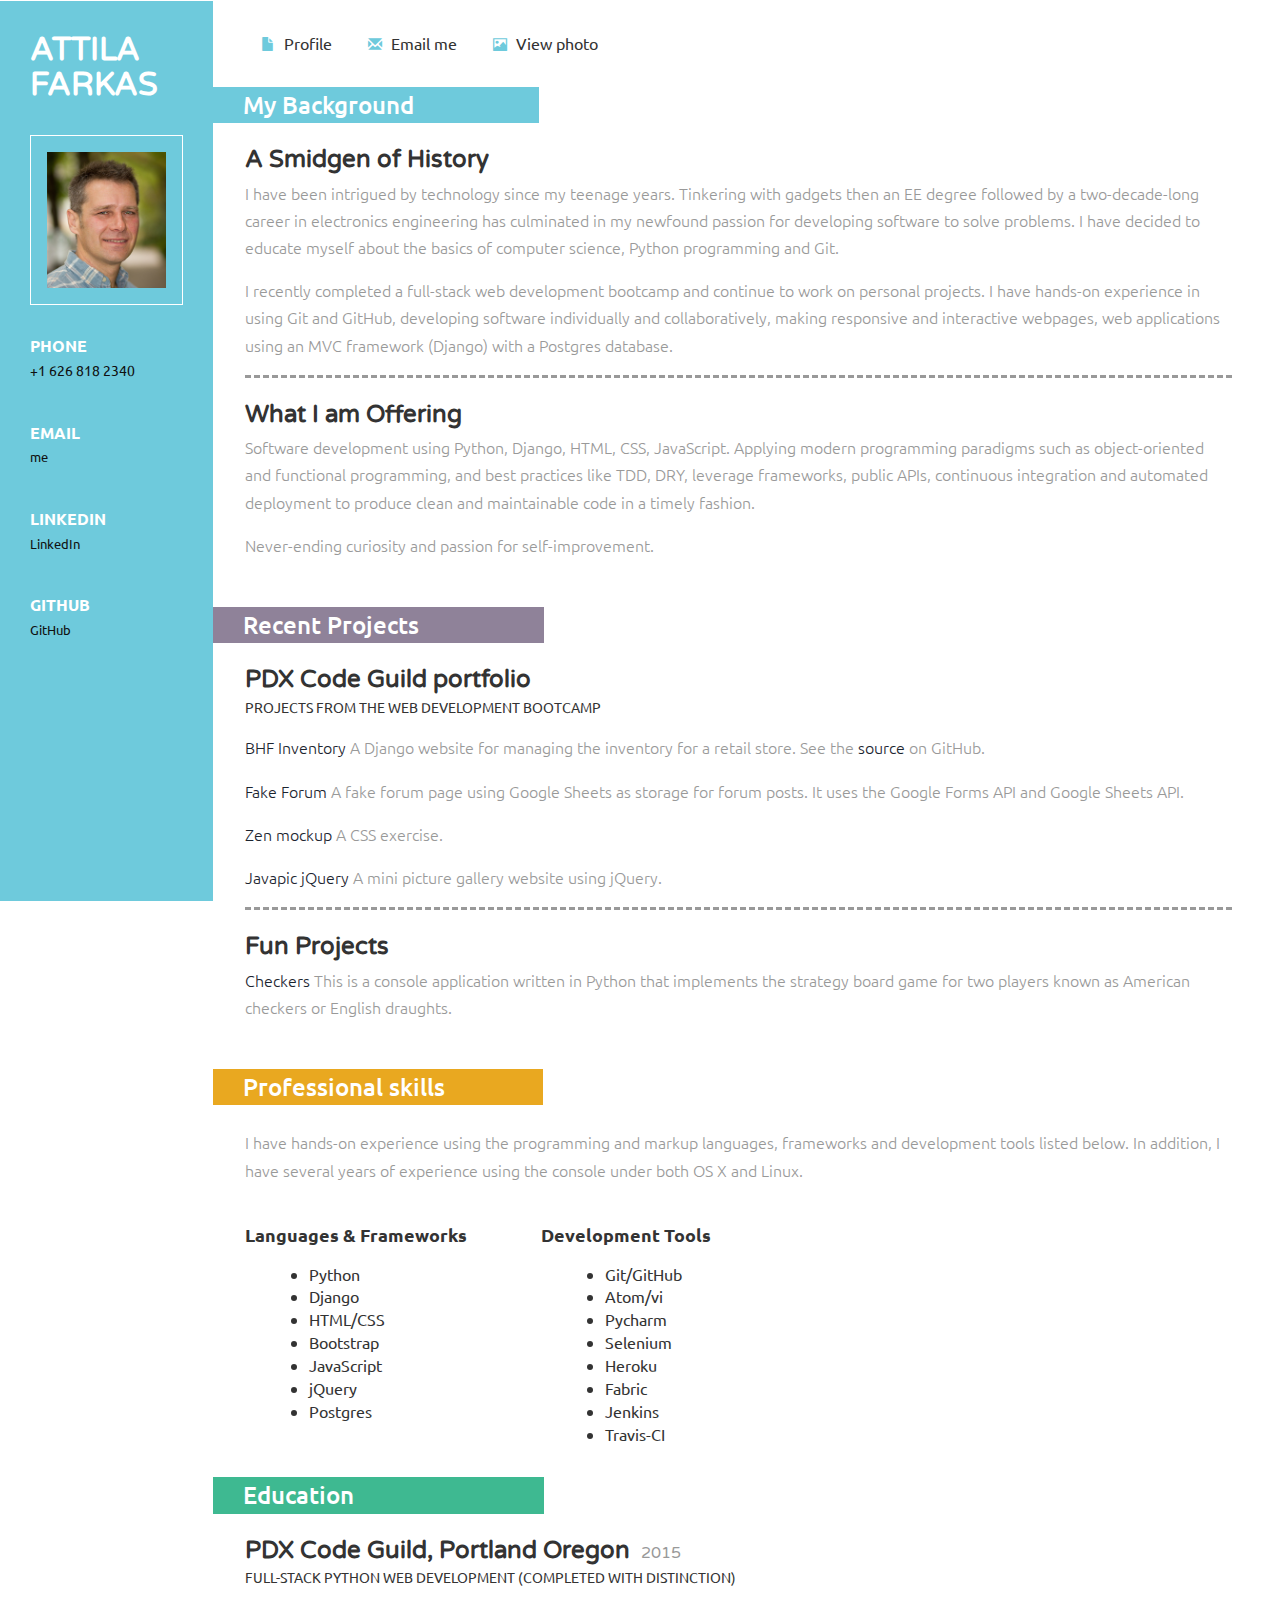
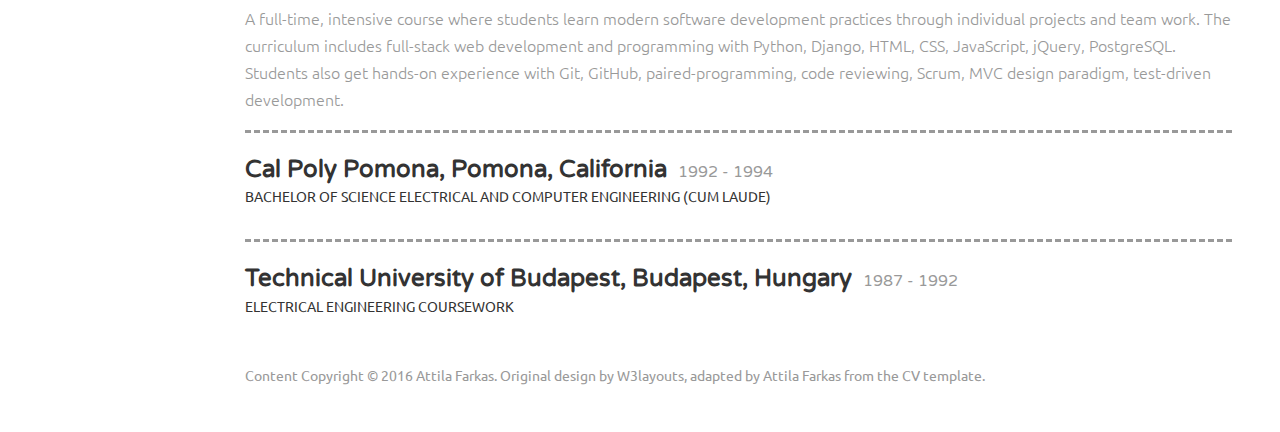
==== index.html @ 1e1a4470 "First commit" ====
<!--A Design by W3layouts
Author: W3layout
Author URL: http://w3layouts.com
License: Creative Commons Attribution 3.0 Unported
License URL: http://creativecommons.org/licenses/by/3.0/
-->
<!DOCTYPE HTML>
<html>
<head>
<title>Attila Farkas | Software Engineer | Python Dev | Web Dev</title>
<link href="css/bootstrap.css" rel='stylesheet' type='text/css' />
<!-- jQuery (necessary JavaScript plugins) -->
<script src="js/jquery.min.js"></script>
<!-- Custom Theme files -->
 <link href="css/dashboard.css" rel="stylesheet">
<link href="css/style.css" rel='stylesheet' type='text/css' />

<!-- Custom Theme files -->
<!--//theme-style-->
<meta name="viewport" content="width=device-width, initial-scale=1">
<meta http-equiv="Content-Type" content="text/html; charset=utf-8" />
<meta name="keywords" content="Developer, Software developer, Web developer,
Backend, Python, Django, HTML, HTML5, CSS, CSS3, JavaScript, jQuery" />
<meta name="description" content="Software engineer looking for a job or project requiring Python, Django, PostGres, JavaScript web development skills. Strong work ethic, great collaborator." />
<script type="application/x-javascript"> addEventListener("load", function() { setTimeout(hideURLbar, 0); }, false); function hideURLbar(){ window.scrollTo(0,1); } </script>
<link href='http://fonts.googleapis.com/css?family=Ubuntu:300,400,500,700' rel='stylesheet' type='text/css'>
<link href='http://fonts.googleapis.com/css?family=Varela+Round' rel='stylesheet' type='text/css'>
<!-- start menu -->

</head>
<body>
<!-- header -->
<div class="col-sm-3 col-md-2 sidebar">
		 <div class="sidebar_top">
			 <h1>ATTILA FARKAS</h1>
			 <img src="images/attila.jpg" alt="Attila Farkas profile picture"/>
		 </div>
		<div class="details">
			 <h3>PHONE</h3>
			 <p>+1 626 818 2340</p>
			 <h3>EMAIL</h3>
			 <p><a href="mailto:tyatya68@gmail.com" target="_blank">me</a></p>
             <h3>LINKEDIN</h3>
			 <p><a href="https://www.linkedin.com/in/attila-farkas-724aa151" target="_blank">LinkedIn</a></p>
             <h3>GITHUB</h3>
			 <p><a href="https://github.com/atifar" target="_blank">GitHub</a></p>

		</div>
		<div class="clearfix"></div>
</div>
<!---->
<link href="css/popuo-box.css" rel="stylesheet" type="text/css" media="all"/>
<script src="js/jquery.magnific-popup.js" type="text/javascript"></script>
	<!---//pop-up-box---->
<div class="col-sm-9 col-sm-offset-3 col-md-10 col-md-offset-2 main">
	 <div class="content">
		 <div class="details_header">
			 <ul>
				 <li><a href="index.html"><span class="glyphicon glyphicon-file" aria-hidden="true"></span>Profile</a></li>
				 <li><a href="mailto:tyatya68@gmail.com" target="_blank"><span class="glyphicon glyphicon-envelope" aria-hidden="true"></span>Email me</a></li>
				 <li><a class="play-icon popup-with-zoom-anim" href="#small-dialog"><span class="glyphicon glyphicon-picture" aria-hidden="true"></span>View photo</a></li>
				 <div id="small-dialog" class="mfp-hide">
					 <img src="images/attila.jpg" alt="Attila Farkas profile picture"/>
				 </div>
				 <script>
						$(document).ready(function() {
						$('.popup-with-zoom-anim').magnificPopup({
							type: 'inline',
							fixedContentPos: false,
							fixedBgPos: true,
							overflowY: 'auto',
							closeBtnInside: true,
							preloader: false,
							midClick: true,
							removalDelay: 300,
							mainClass: 'my-mfp-zoom-in'
						});

						});
				</script>
			 </ul>
		 </div>
         <div class="company">
			 <h3 class="clr1">My Background</h3>
			 <div class="company_details">
                 <h4>A Smidgen of History</h4>
				 <p>I have been intrigued by technology since my teenage years. Tinkering with gadgets then an EE degree followed by a two-decade-long career in electronics engineering has culminated in my newfound passion for developing software to solve problems. I have decided to educate myself about the basics of computer science, Python programming and Git.</p>
                 <p class="cmpny1">I recently completed a full-stack web development bootcamp and continue to work on personal projects. I have hands-on experience in using Git and GitHub, developing software individually and collaboratively, making responsive and interactive webpages, web applications using an MVC framework (Django) with a Postgres database.</p>
			 </div>
             <div class="company_details">
                 <h4>What I am Offering</h4>
                 <p>Software development using Python, Django, HTML, CSS, JavaScript. Applying modern programming paradigms such as object-oriented and functional programming, and best practices like TDD, DRY, leverage frameworks, public APIs, continuous integration and automated deployment to produce clean and maintainable code in a timely fashion.</p>
                 <p>Never-ending curiosity and passion for self-improvement.</p>
			 </div>
		 </div>
		 <div class="company">
			 <h3 class="clr4">Recent Projects</h3>
			 <div class="company_details">
				 <h4>PDX Code Guild portfolio</h4>
				 <h6>PROJECTS FROM THE WEB DEVELOPMENT BOOTCAMP</h6>
                 <p><a href="#">BHF Inventory</a> A Django website for managing the inventory for a retail store. See the <a href="https://github.com/atifar/BellaHomeInventory" target="_blank">source</a> on GitHub.</p>
                 <p><a href="forum.html" target="_blank">Fake Forum</a> A fake forum page using Google Sheets as storage for forum posts. It uses the Google Forms API and Google Sheets API.</p>
                 <p><a href="zen_mockup.html" target="_blank">Zen mockup</a> A CSS exercise.</p>
                 <p class="cmpny1"><a href="jumbotron_query.html" target="_blank">Javapic jQuery</a> A mini picture gallery website using jQuery.</p>
			 </div>
			 <div class="company_details">
				 <h4>Fun Projects</h4>
				 <p><a href="https://github.com/atifar/checkers" target="_blank">Checkers</a> This is a console application written in Python that implements the strategy board game for two players known as American checkers or English draughts.</p>
			 </div>
		 </div>
		 <div class="skills">
			 <h3 class="clr2">Professional skills</h3>
			 <div class="skill_info">
			 <p>I have hands-on experience using the programming and markup languages, frameworks and development tools listed below. In addition, I have several years of experience using the console under both OS X and Linux.</p>
			 </div>
			 <div class="skill_list">
				 <div class="skill1">
					 <h4>Languages & Frameworks</h4>
					 <ul>
						<li>Python</li>
						<li>Django</li>
						<li>HTML/CSS</li>
                        <li>Bootstrap</li>
						<li>JavaScript</li>
                        <li>jQuery</li>
                        <li>Postgres</li>
					 </ul>
				 </div>
				 <div class="skill2">
					 <h4>Development Tools</h4>
					 <ul>
						<li>Git/GitHub</li>
                        <li>Atom/vi</li>
						<li>Pycharm</li>
                        <li>Selenium</li>
						<li>Heroku</li>
						<li>Fabric</li>
                        <li>Jenkins</li>
                        <li>Travis-CI</li>
					 </ul>
				 </div>
				 <div class="clearfix"></div>
			 </div>
		 </div>
		 <div class="education">
			 <h3 class="clr3">Education</h3>
			 <div class="education_details">
				 <h4>PDX Code Guild, Portland Oregon <span>2015</span></h4>
				 <h6>FULL-STACK PYTHON WEB DEVELOPMENT (COMPLETED WITH DISTINCTION)</h6>
				 <p class="cmpny1">A full-time, intensive course where students learn modern software development practices through individual projects and team work. The curriculum includes full-stack web development and programming with Python, Django, HTML, CSS, JavaScript, jQuery, PostgreSQL. Students also get hands-on experience with Git, GitHub, paired-programming, code reviewing, Scrum, MVC design paradigm, test-driven development.</p>
			 </div>
			 <div class="education_details">
				 <h4>Cal Poly Pomona, Pomona, California <span>1992 - 1994</span></h4>
				 <h6>BACHELOR OF SCIENCE ELECTRICAL AND COMPUTER ENGINEERING (CUM LAUDE)</h6>
				 <p class="cmpny1"></p>
			 </div>
             <div class="education_details">
				 <h4>Technical University of Budapest, Budapest, Hungary <span>1987 - 1992</span></h4>
				 <h6>ELECTRICAL ENGINEERING COURSEWORK</h6>
				 <p></p>
			 </div>
		 </div>
		 <div class="copywrite">
			 <p>Content Copyright © 2016 <a href="https://www.linkedin.com/in/attila-farkas-724aa151" target="_blank">Attila Farkas</a>. Original design by <a href="http://w3layouts.com/" target="_blank">W3layouts</a>, adapted by <a href="https://www.linkedin.com/in/attila-farkas-724aa151" target="_blank">Attila Farkas</a> from the <a href="https://w3layouts.com/cv-a-personal-portfolio-flat-bootstrap-responsive-web-template/" target="_blank">CV</a> template. </p>
		 </div>
	 </div>
</div>
<!---->
</body>
</html>
---- css/dashboard.css ----
/*
 * Base structure
 */

/* Move down content because we have a fixed navbar that is 50px tall */
body {
  padding-top: 50px;
}


/*
 * Global add-ons
 */

.sub-header {
  padding-bottom: 10px;
  border-bottom: 1px solid #eee;
}

/*
 * Top navigation
 * Hide default border to remove 1px line.
 */
.navbar-fixed-top {
  border: 0;
}

/*
 * Sidebar
 */

/* Hide for mobile, show later */
.sidebar {
  display:block;
}
@media (min-width: 768px) {
  .sidebar {
    position: fixed;
    top: 51px;
    bottom: 0;
    left: 0;
    z-index: 1000;
    display: block;
    padding: 20px;
    overflow-x: hidden;
    overflow-y: auto; /* Scrollable contents if viewport is shorter than content. */
    background-color: #f5f5f5;
  }
}

/* Sidebar navigation */
.nav-sidebar {
  margin-right: -21px; /* 20px padding + 1px border */
  margin-bottom: 20px;
  margin-left: -20px;
}
.nav-sidebar > li > a {
  padding-right: 20px;
  padding-left: 20px;
}
.nav-sidebar > .active > a,
.nav-sidebar > .active > a:hover,
.nav-sidebar > .active > a:focus {
  color: #fff;
  background-color: #428bca;
}


/*
 * Main content
 */

.main {
  padding: 20px;
}
@media (min-width: 768px) {
  .main {
    padding-right: 40px;
    padding-left: 40px;
  }
}
.main .page-header {
  margin-top: 0;
}


/*
 * Placeholder dashboard ideas
 */

.placeholders {
  margin-bottom: 30px;
  text-align: center;
}
.placeholders h4 {
  margin-bottom: 0;
}
.placeholder {
  margin-bottom: 20px;
}
.placeholder img {
  display: inline-block;
  border-radius: 50%;
}
---- css/style.css ----
/*
Author: W3layout
Author URL: http://w3layouts.com
License: Creative Commons Attribution 3.0 Unported
License URL: http://creativecommons.org/licenses/by/3.0/
*/
h4, h5, h6,
h1, h2, h3 {margin: 0;}
ul, ol {margin: 0; padding:0;}
p {
	margin: 0;
	padding-bottom:1em;
}
html, body{
	font-family: 'Ubuntu', sans-serif;
	font-size: 100%;
	background: #ffffff;
}
body a{
	transition:0.5s all;
	-webkit-transition:0.5s all;
	-moz-transition:0.5s all;
	-o-transition:0.5s all;
	-ms-transition:0.5s all;
}
body {
  padding-top:0px;
}
a:focus {
  outline: thin dotted;
  outline: 0px auto -webkit-focus-ring-color;
  outline-offset: 0px;
  text-decoration:none;
}
/*-- header_top --*/
.sidebar{
  background:#6ecadc;
  top: 0px;
  padding:2em 30px;
}
.sidebar h1{
	font-size:2.5em;
	font-weight:700;
	margin-bottom:1em;
	COLOR:#fff;
	font-family: 'Varela Round', sans-serif;

}
.sidebar img{
	border:1px solid #fff;
	padding:1em;
	width:100%;
}
.details{
	margin-top:2em;
}
.details h3{
	font-weight:600;
	font-size:1em;
	color:#fff;
}

.details p{
	color:#101010;
	font-size:0.9em;
	margin:5px 0 2em 0;
}
.details p a{
	color:#101010;
	font-size:0.9em;
}
address h3{
	margin-bottom:5px;
}
address span{
	display:block;
	color:#101010;
	font-size:0.9em;
	line-height:1.5em;
}
/*----*/
.main{
  padding:2em 0;
}
.content{
	margin-right:3em;
}
.glyphicon {
  top:1px;
}
.glyphicon-file:before,.glyphicon-print:before,.glyphicon-envelope:before,.glyphicon-picture:before{
    margin-right: 9px;
  font-size: 14px;
  color: #6ecadc;
}
.details_header{
	padding: 0em 1em 0 2em;
}
.details_header ul li{
	display:inline-block;
}
.details_header ul li a{
	padding:0 1em;
	color:#333;
}
.details_header ul li a:hover{
	color:#6ecadc;
}
.company {
	margin:2em 0;
}
.company h3{
  color: #FFF;
  padding: 5px 125px 5px 30px;
  display: inline-block;
}
.skills h3{
  color: #FFF;
  padding: 5px 98px 5px 30px;
  display: inline-block;
}
.company_details,.education_details {
	padding:1.5em 0 0em 2em;
}
.company_details h4,.education_details h4{
	color:#333;
	font-weight:600;
	font-size:1.5em;
	margin-bottom:6px;
	font-family: 'Varela Round', sans-serif;
}
.company_details h4 span,.education_details h4 span{
	font-size: 0.65em;
  margin-left: 5px;
  color: #999;
  font-weight:400;
}
.company_details h6,.education_details h6{
	font-weight:400;
	margin-bottom:1.3em;
	font-size:0.9em;
}
.company_details p,.skill_info p,.education_details p{
	color:#999;
	font-weight:300;
	line-height:1.7em;
}
.cmpny1{
	border-bottom:3px dashed #999;
	padding-bottom:1em;
}
.skills{
	margin:2em 0;
}
.skill_info {
	padding:1.5em 0 0 2em;
}
.skill_list{
	padding:1.5em 0 0 2em;
}
.skill1,.skill2{
	 float:left;
	 width:30%;
}
.skill1 h4,.skill2 h4{
	color:#333;
	font-weight:600;
	margin-bottom:1em;
	display:inline-block;
}
.skill1 ul,.skill2 ul{
	padding-left:4em;
}
.skill1 ul li,.skill2 ul li{
	color:#333;
}
.education  h3{
  background: #999;
  color: #FFF;
  padding: 5px 190px 5px 30px;
  display: inline-block;
}
h3.clr1{
	background:#6ecadc;
}
h3.clr2{
	background:#e9a820;
}
h3.clr3{
	background:#3eb991;
}
h3.clr4{
	background:#8f8299;
}
.copywrite{
	padding-left:2em;
	margin-top:1em;
}
.copywrite p{
	color:#999;
	font-size:0.9em;
}
.copywrite p a{
	color:#999;
}
.copywrite p a:hover{
	color:#6ecadc;
}
.contact-grid form{
	padding:2em 0 0 2em;
}
.contact-grid input[type="text"], .contact-grid textarea {
  width: 80%;
  padding: 0.7em;
  margin: 0.5em 0;
  background: none;
  outline: none;
  border: 1px solid #A09F9F;
  font-size: 1em;
  color: #A09F9F;
  -webkit-appearance: none;
}
.send input[type="submit"] {
  width: 14%;
  font-size: 1.1em;
  background:#e9a820;
  padding: 0.4em 0.8em;
  text-align: center;
  color: #fff;
  border: none;
  outline: none;
  -webkit-appearance: none;
}
.send input[type="submit"]:hover {
  background: #6ecadc;
}
.contact-grid textarea {
  resize: none;
}
.map{
	padding:2em 0 0 2em;
}
.map iframe {
  width: 100%;
  height: 350px;
  border: none;
}
/*--responsive--*/
@media (max-width: 1366px){
.sidebar h1 {
  font-size: 2em;
}
}
@media (max-width: 1024px){
.sidebar {
  padding: 2em 17px;
  width:20%;
}
.sidebar h1 {
  font-size: 1.6em;
}
.main {
  margin-left: 19.666667%;
  width: 80%;
}
}
@media (max-width: 768px){
.sidebar {
  width: 22%;
}
.main {
  margin-left: 21.666667%;
  width: 78%;
}
.sidebar h1 {
  font-size: 1.4em;
}
.sidebar img {
  padding: 0.5em;
  width: 89%;
}
.details_header {
  padding: 0em 1em 0 1em;
}
.details_header ul li a {
  padding: 0 1em;
  font-size: 0.9em;
}
.company h3,.skills h3,.education h3{
  font-size: 1.2em;
}
.company_details h4, .education_details h4 {
  font-size: 1.1em;
}
.company_details h6, .education_details h6 {
  font-size: 0.8em;
}
.company_details p, .skill_info p, .education_details p {
  font-size: 0.8em;
}
.cmpny1 {
  padding-bottom: 1.5em;
}
.skill1, .skill2 {
  float: left;
  width: 50%;
}
.skill1 ul li,.skill2 ul li{
	font-size:0.85em;
}
.skill1 h4, .skill2 h4 {
  font-size: 1em;
}
.skill_list {
  padding: 0.7em 0 0 2em;
}
.details p {
  font-size: 0.75em;
}
address span {
  font-size: 0.8em;
}
.contact-grid input[type="text"], .contact-grid textarea {
  width: 100%;
  font-size: 0.8em;
}
.send input[type="submit"] {
  width: 20%;
  font-size:0.85em;
}
}
@media (max-width: 736px){
.sidebar {
  width: 100%;
}
.main {
  margin-left: 0;
  width: 100%;
}
.sidebar_top{
	width:30%;
	float:left;
	margin-right:5%;
}
.details{
	width:30%;
	float:right;
}
}
@media (max-width: 640px){
.sidebar {
  width: 100%;
}
.main {
  margin-left: 0;
  width: 100%;
}
.sidebar_top{
	width:30%;
	float:left;
	margin-right:5%;
}
.details{
	width:30%;
	float:right;
}
.sidebar img{
	width:100%;
}
.details p {
  font-size: 0.9em;
  margin: 5px 0 1em 0;
}
.details h3 {
  font-size: 0.9em;
}
}
@media (max-width: 600px){
address {
  margin-bottom:0px;
}
.sidebar_top {
  width: 32%;
}
.sidebar img {
  width: 85%;
}
}
@media (max-width: 568px){
.details_header ul li a {
  padding: 0 0.5em;
  font-size: 0.9em;
}
}
@media (max-width: 480px){
.content {
  margin-right: 2em;
}
.glyphicon-save:before, .glyphicon-print:before, .glyphicon-envelope:before, .glyphicon-picture:before {
  margin-right: 6px;
  font-size: 12px;
}
.details_header ul li a {
  padding: 0 0.5em;
  font-size: 0.85em;
}
.details {
  width: 36%;
}
.sidebar h1 {
  font-size: 1.3em;
}
.sidebar_top {
  width: 38%;
}
address {
  margin-bottom: 0px;
}
.copywrite{
	padding-left:1em;
}
.map iframe {
  height: 246px;
}
}
@media (max-width: 414px){
.sidebar_top {
  width: 45%;
}
.sidebar img {
  width: 91%;
}
.details {
  width: 42%;
}
.details_header {
  padding: 0em 0em 0 1em;
}
.details_header ul li a {
  padding: 0 0.3em;
  font-size: 0.75em;
}
.skill1 ul, .skill2 ul {
  padding-left: 3em;
}
}
@media (max-width: 384px){
.sidebar h1 {
  font-size: 1.2em;
}
.details {
  width: 45%;
}
.details_header ul {
  text-align: center;
}
.details_header ul li a {
  padding: 0 1em;
  font-size: 0.75em;
}
.main {
  padding: 1em 0 2em 0;
}
.company_details, .education_details,.skill_info  {
  padding: 1em 0 0em 1em;
}
.company h3 {
  padding: 5px 125px 5px 16px;
}
.company_details h4, .education_details h4 {
  font-size: 0.9em;
}
.company_details h6, .education_details h6 {
  font-size: 0.6em;
}
.company {
  margin: 1em 0;
}
.skills {
  margin: 1em 0;
}
.company h3, .skills h3, .education h3 {
  font-size: 1em;
}
.skills h3 {
  padding: 5px 98px 5px 16px;
}
.skill1 ul, .skill2 ul {
  padding-left: 2em;
}
.skill1 ul li, .skill2 ul li {
  font-size: 0.75em;
}
.skill_list {
  padding: 0.5em 0 0 1.5em;
}
.education h3 {
  padding: 5px 190px 5px 16px;
}
.copywrite p{
	font-size:0.7em;
}
}
@media (max-width: 375px){
.sidebar h1 {
  font-size: 1em;
}
.sidebar img {
  width: 70%;
}
.details h3 {
  font-size: 0.8em;
}
.details p {
  font-size: 0.75em;
  margin: 5px 0 0.5em 0;
}
address span {
  font-size: 0.7em;
}
.sidebar {
  padding: 1.5em 17px 1em 17px;
}
.details_header {
  padding: 0em 0em 0 1em;
  text-align: center;
}
.details_header ul li a {
  line-height: 2em;
}
}
@media (max-width: 320px){
.sidebar_top {
  width: 50%;
}
.sidebar img {
  width: 80%;
}
.details h3 {
  font-size: 0.7em;
}
.content {
  margin-right: 1em;
}
.details_header ul li a {
  padding: 0 0.5em;
  font-size: 0.75em;
}
.skill1 h4, .skill2 h4 {
  font-size: 0.85em;
}
.skill1 ul, .skill2 ul {
  padding-left: 1.5em;
}
}
---- css/popuo-box.css ----
/* Styles for dialog window */
#small-dialog,#small-dialog1{
	padding:20px;
	text-align: left;
	max-width: 650px;
	margin: 40px auto;
	position: relative;
	text-align:center;
}
#small-dialog-it,#small-dialog-in,#small-dialog-fr,#small-dialog-sh,#small-dialog-sf,#small-dialog-su,#small-dialog-me,#small-dialog-ch,#small-dialog-pi,#small-dialog-am {
	background: white;
	padding:20px;
	text-align: left;
	max-width: 450px;
	margin: 40px auto;
	position: relative;
	text-align:center;
}
a.play-icon.popup-with-zoom-anim img:hover {
	opacity: 0.5;
	transition:0.5s all;
	-webkit-transition:0.5s all;
	-o-transition:0.5s all;
	-moz-transition:0.5s all;
	-ms-transition:0.5s all;
}
.portfolio-items{
	text-align:center;
	margin:0 auto;
}
.portfolio-items img{
	width:100%;
}
.portfolio-items h4{
	margin:1em 0;
	font-size:25px;
	color:#a63d56;
}
.portfolio-items p{
	text-align:justify;
}
/**

/**
 * Fade-zoom animation for first dialog
 */

/* start state */
.my-mfp-zoom-in #small-dialog {
opacity: 0;
-webkit-transition: all 0.2s ease-in-out;
-moz-transition: all 0.2s ease-in-out;
-o-transition: all 0.2s ease-in-out;
transition: all 0.2s ease-in-out;
-webkit-transform: scale(0.8);
-moz-transform: scale(0.8);
-ms-transform: scale(0.8);
-o-transform: scale(0.8);
transform: scale(0.8);
}
/* animate in */
.my-mfp-zoom-in.mfp-ready #small-dialog {
opacity: 1;
-webkit-transform: scale(1);
-moz-transform: scale(1);
-ms-transform: scale(1);
-o-transform: scale(1);
transform: scale(1);
}
/* animate out */
.my-mfp-zoom-in.mfp-removing #small-dialog {
-webkit-transform: scale(0.8);
-moz-transform: scale(0.8);
-ms-transform: scale(0.8);
-o-transform: scale(0.8);
transform: scale(0.8);
opacity: 0;
}
/* Dark overlay, start state */
.my-mfp-zoom-in.mfp-bg {

-webkit-transition: opacity 0.3s ease-out;
-moz-transition: opacity 0.3s ease-out;
-o-transition: opacity 0.3s ease-out;
transition: opacity 0.3s ease-out;
}
/* animate out */
.my-mfp-zoom-in.mfp-removing.mfp-bg {
opacity: 0;
}
/**
/* Magnific Popup CSS */
.mfp-bg {
  top: 0;
  left: 0;
  width: 100%;
  height: 100%;
  z-index: 1042;
  overflow: hidden;
  position: fixed;
  background:#fff;
 }

.mfp-wrap {
  top: 0;
  left: 0;
  width: 100%;
  height: 100%;
  z-index: 1043;
  position: fixed;
  outline: none !important;
  -webkit-backface-visibility: hidden; }

.mfp-container {
  text-align: center;
  position: absolute;
  width: 100%;
  height: 100%;
  left: 0;
  top: 0;
  padding: 0 8px;
  -webkit-box-sizing: border-box;
  -moz-box-sizing: border-box;
  box-sizing: border-box; }

.mfp-container:before {
  content: '';
  display: inline-block;
  height: 100%;
  vertical-align: middle; }

.mfp-align-top .mfp-container:before {
  display: none; }

.mfp-content {
  position: relative;
  display: inline-block;
  vertical-align: middle;
  margin: 0 auto;
  text-align: left;
  z-index: 1045; }

.mfp-inline-holder .mfp-content,
.mfp-ajax-holder .mfp-content {
  width: 100%;
  cursor: auto; }

.mfp-ajax-cur {
  cursor: progress; }

.mfp-zoom-out-cur,
.mfp-zoom-out-cur .mfp-image-holder .mfp-close {
  cursor: -moz-zoom-out;
  cursor: -webkit-zoom-out;
  cursor: zoom-out; }
.mfp-zoom {
  cursor: pointer;
  cursor: -webkit-zoom-in;
  cursor: -moz-zoom-in;
  cursor: zoom-in; }

.mfp-auto-cursor .mfp-content {
  cursor: auto; }

.mfp-close,
.mfp-arrow,
.mfp-preloader,
.mfp-counter {
  -webkit-user-select: none;
  -moz-user-select: none;
  user-select: none; }

.mfp-loading.mfp-figure {
  display: none; }

.mfp-hide {
  display: none !important; }
.mfp-content iframe{
	width:100%;
	min-height:500px;
}
.mfp-preloader {
  color: #cccccc;
  position: absolute;
  top: 50%;
  width: auto;
  text-align: center;
  margin-top: -0.8em;
  left: 8px;
  right: 8px;
  z-index: 1044; }

.mfp-preloader a {
  color: #cccccc; }

.mfp-preloader a:hover {
  color: white; }

.mfp-s-ready .mfp-preloader {
  display: none; }

.mfp-s-error .mfp-content {
  display: none; }

button.mfp-close,
button.mfp-arrow {
  overflow: visible;
  cursor: pointer;
  border: 0;
   background:#FFF;
  -webkit-appearance: none;
  display: block;
  padding: 0;
  z-index: 1046; }
button::-moz-focus-inner {
  padding: 0;
  border: 0; }

.mfp-close {
  width: 44px;
  height: 44px;
  line-height: 44px;
  position: absolute;
 right: 0px;
	top: -43px;
  text-decoration: none;
  text-align: center;
  padding: 0 0 18px 10px;
  color: white;
  font-style: normal;
  font-size: 28px;
  outline:none;
  font-family: 'Open Sans', sans-serif;		
 }
  .mfp-close:hover, .mfp-close:focus {
    opacity: 1; }

.mfp-close-btn-in .mfp-close {
  color: #333333; }

.mfp-image-holder .mfp-close,
.mfp-iframe-holder .mfp-close {
  color: white;
  right: -6px;
  text-align: right;
  padding-right: 6px;
  width: 100%; 
}
/*----*/
.login{
	border-bottom:2px solid #1c1c1c;
}
.login input[type="text"] {
	outline: none;
	padding:6px ;
	background: none;
	width: 93%;
	border: none;
	font-size:1.8em;
	color:#1c1c1c;	
}
.login input[type="submit"] {	
	width: 35px;
	height: 35px;
	background: url(../images/img-sprite.png) -622px -22px no-repeat ;
	padding: 0px 1px;
	border: none;
	cursor: pointer;
	outline: none;
	vertical-align: middle;
}
.search-top p{
	color:#818181;
	font-size:1.2em;
	line-height:1.5em;
	width:33%;
	text-align:center;
	padding: 1em 0;
}
@media all and (max-width:480px){
.login input[type="text"] {
	width: 88%;
	font-size: 1.4em;
}
.search-top p {
	width: 60%;
}
}
@media all and (max-width:320px){
.login input[type="text"] {
	width: 80%;
	font-size: 1.2em;
}
#small-dialog{
	padding:15px;
}
.search-top p {
	width: 70%;
	font-size:1em;
}
}
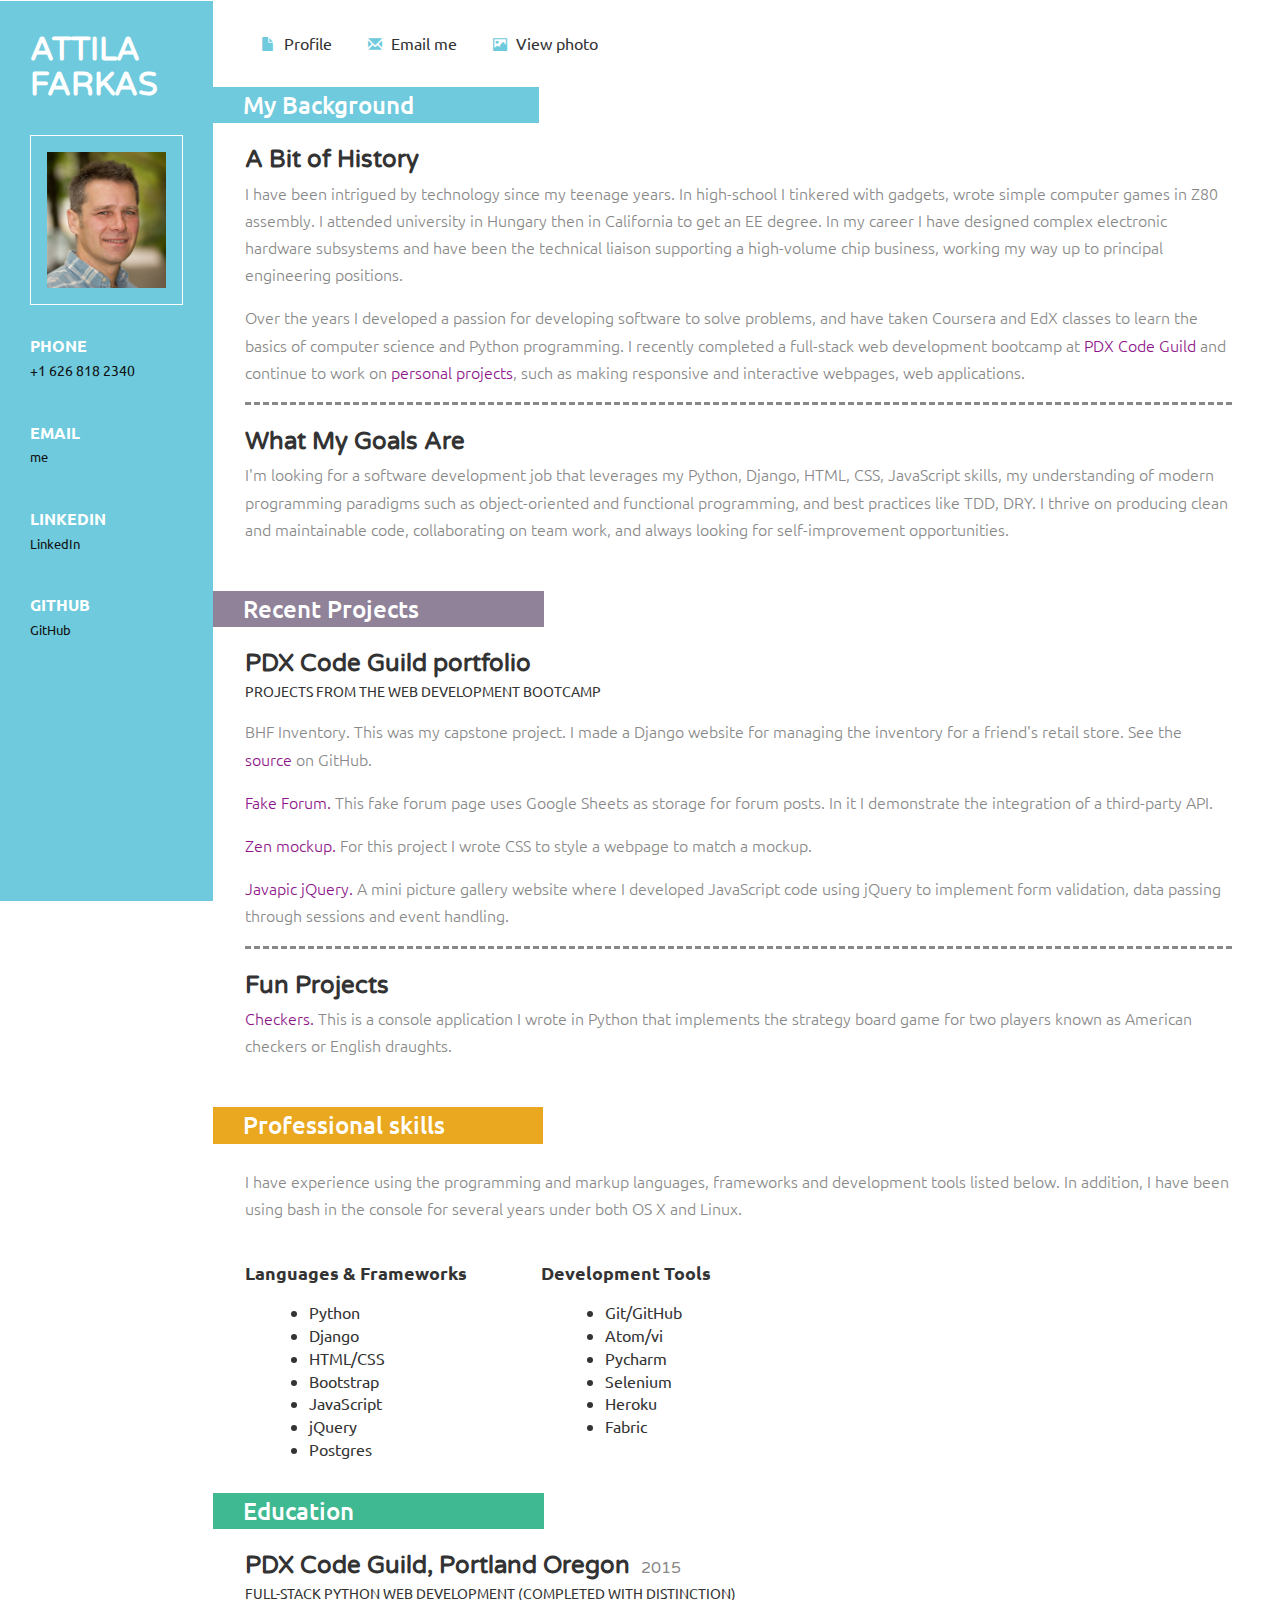
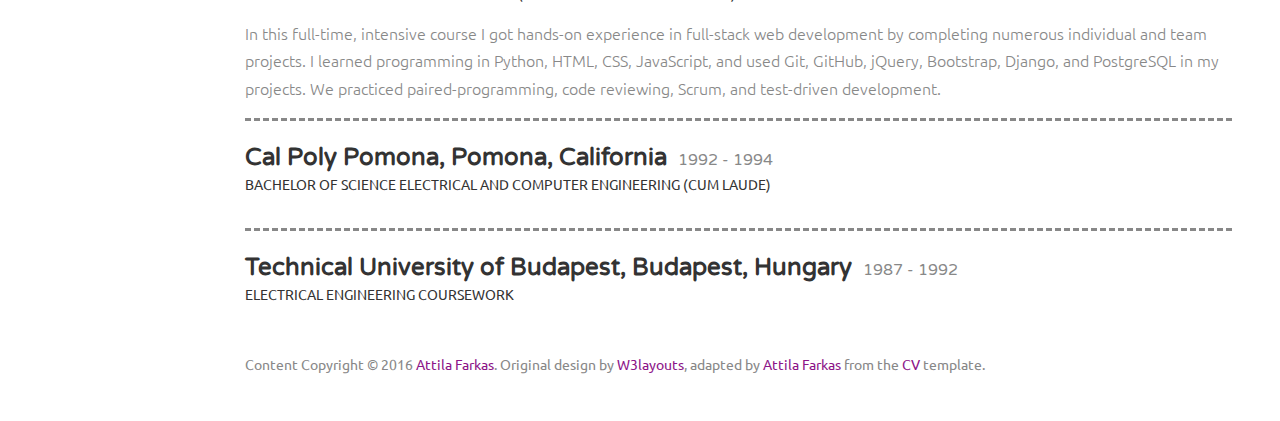
==== commit 8468314e: "Refine content, and tweak styling" ====
--- a/index.html
+++ b/index.html
@@ -83,14 +83,13 @@
          <div class="company">
 			 <h3 class="clr1">My Background</h3>
 			 <div class="company_details">
-                 <h4>A Smidgen of History</h4>
-				 <p>I have been intrigued by technology since my teenage years. Tinkering with gadgets then an EE degree followed by a two-decade-long career in electronics engineering has culminated in my newfound passion for developing software to solve problems. I have decided to educate myself about the basics of computer science, Python programming and Git.</p>
-                 <p class="cmpny1">I recently completed a full-stack web development bootcamp and continue to work on personal projects. I have hands-on experience in using Git and GitHub, developing software individually and collaboratively, making responsive and interactive webpages, web applications using an MVC framework (Django) with a Postgres database.</p>
+                 <h4>A Bit of History</h4>
+				 <p>I have been intrigued by technology since my teenage years. In high-school I tinkered with gadgets, wrote simple computer games in Z80 assembly. I attended university in Hungary then in California to get an EE degree. In my career I have designed complex electronic hardware subsystems and have been the technical liaison supporting a high-volume chip business, working my way up to principal engineering positions.</p>
+                 <p class="cmpny1">Over the years I developed a passion for developing software to solve problems, and have taken Coursera and EdX classes to learn the basics of computer science and Python programming. I recently completed a full-stack web development bootcamp at <a href="https://pdxcodeguild.com/" target="_blank">PDX Code Guild</a> and continue to work on <a href="https://github.com/atifar" target="_blank">personal projects</a>, such as making responsive and interactive webpages, web applications.</p>
 			 </div>
              <div class="company_details">
-                 <h4>What I am Offering</h4>
-                 <p>Software development using Python, Django, HTML, CSS, JavaScript. Applying modern programming paradigms such as object-oriented and functional programming, and best practices like TDD, DRY, leverage frameworks, public APIs, continuous integration and automated deployment to produce clean and maintainable code in a timely fashion.</p>
-                 <p>Never-ending curiosity and passion for self-improvement.</p>
+                 <h4>What My Goals Are</h4>
+                 <p>I'm looking for a software development job that leverages my Python, Django, HTML, CSS, JavaScript skills, my understanding of modern programming paradigms such as object-oriented and functional programming, and best practices like TDD, DRY. I thrive on producing clean and maintainable code, collaborating on team work, and always looking for self-improvement opportunities.</p>
 			 </div>
 		 </div>
 		 <div class="company">
@@ -98,20 +97,20 @@
 			 <div class="company_details">
 				 <h4>PDX Code Guild portfolio</h4>
 				 <h6>PROJECTS FROM THE WEB DEVELOPMENT BOOTCAMP</h6>
-                 <p><a href="#">BHF Inventory</a> A Django website for managing the inventory for a retail store. See the <a href="https://github.com/atifar/BellaHomeInventory" target="_blank">source</a> on GitHub.</p>
-                 <p><a href="forum.html" target="_blank">Fake Forum</a> A fake forum page using Google Sheets as storage for forum posts. It uses the Google Forms API and Google Sheets API.</p>
-                 <p><a href="zen_mockup.html" target="_blank">Zen mockup</a> A CSS exercise.</p>
-                 <p class="cmpny1"><a href="jumbotron_query.html" target="_blank">Javapic jQuery</a> A mini picture gallery website using jQuery.</p>
+                 <p>BHF Inventory. This was my capstone project. I made a Django website for managing the inventory for a friend's retail store. See the <a href="https://github.com/atifar/BellaHomeInventory" target="_blank">source</a> on GitHub.</p>
+                 <p><a href="forum.html" target="_blank">Fake Forum.</a> This fake forum page uses Google Sheets as storage for forum posts. In it I demonstrate the integration of a third-party API.</p>
+                 <p><a href="zen_mockup.html" target="_blank">Zen mockup.</a> For this project I wrote CSS to style a webpage to match a mockup.</p>
+                 <p class="cmpny1"><a href="jumbotron_query.html" target="_blank">Javapic jQuery.</a> A mini picture gallery website where I developed JavaScript code using jQuery to implement form validation, data passing through sessions and event handling.</p>
 			 </div>
 			 <div class="company_details">
 				 <h4>Fun Projects</h4>
-				 <p><a href="https://github.com/atifar/checkers" target="_blank">Checkers</a> This is a console application written in Python that implements the strategy board game for two players known as American checkers or English draughts.</p>
+				 <p><a href="https://github.com/atifar/checkers" target="_blank">Checkers.</a> This is a console application I wrote in Python that implements the strategy board game for two players known as American checkers or English draughts.</p>
 			 </div>
 		 </div>
 		 <div class="skills">
 			 <h3 class="clr2">Professional skills</h3>
 			 <div class="skill_info">
-			 <p>I have hands-on experience using the programming and markup languages, frameworks and development tools listed below. In addition, I have several years of experience using the console under both OS X and Linux.</p>
+			 <p>I have experience using the programming and markup languages, frameworks and development tools listed below. In addition, I have been using bash in the console for several years under both OS X and Linux.</p>
 			 </div>
 			 <div class="skill_list">
 				 <div class="skill1">
@@ -135,8 +134,6 @@
                         <li>Selenium</li>
 						<li>Heroku</li>
 						<li>Fabric</li>
-                        <li>Jenkins</li>
-                        <li>Travis-CI</li>
 					 </ul>
 				 </div>
 				 <div class="clearfix"></div>
@@ -147,7 +144,7 @@
 			 <div class="education_details">
 				 <h4>PDX Code Guild, Portland Oregon <span>2015</span></h4>
 				 <h6>FULL-STACK PYTHON WEB DEVELOPMENT (COMPLETED WITH DISTINCTION)</h6>
-				 <p class="cmpny1">A full-time, intensive course where students learn modern software development practices through individual projects and team work. The curriculum includes full-stack web development and programming with Python, Django, HTML, CSS, JavaScript, jQuery, PostgreSQL. Students also get hands-on experience with Git, GitHub, paired-programming, code reviewing, Scrum, MVC design paradigm, test-driven development.</p>
+				 <p class="cmpny1">In this full-time, intensive course I got hands-on experience in full-stack web development by completing numerous individual and team projects. I learned programming in Python, HTML, CSS, JavaScript, and used Git, GitHub, jQuery, Bootstrap, Django, and PostgreSQL in my projects. We practiced paired-programming, code reviewing, Scrum, and test-driven development.</p>
 			 </div>
 			 <div class="education_details">
 				 <h4>Cal Poly Pomona, Pomona, California <span>1992 - 1994</span></h4>
--- a/css/style.css
+++ b/css/style.css
@@ -132,7 +132,7 @@
 .company_details h4 span,.education_details h4 span{
 	font-size: 0.65em;
   margin-left: 5px;
-  color: #999;
+  color: #888;
   font-weight:400;
 }
 .company_details h6,.education_details h6{
@@ -141,12 +141,12 @@
 	font-size:0.9em;
 }
 .company_details p,.skill_info p,.education_details p{
-	color:#999;
+	color:#888;
 	font-weight:300;
 	line-height:1.7em;
 }
 .cmpny1{
-	border-bottom:3px dashed #999;
+	border-bottom:3px dashed #888;
 	padding-bottom:1em;
 }
 .skills{
@@ -175,7 +175,6 @@
 	color:#333;
 }
 .education  h3{
-  background: #999;
   color: #FFF;
   padding: 5px 190px 5px 30px;
   display: inline-block;
@@ -197,13 +196,13 @@
 	margin-top:1em;
 }
 .copywrite p{
-	color:#999;
+	color:#888;
 	font-size:0.9em;
 }
-.copywrite p a{
-	color:#999;
-}
-.copywrite p a:hover{
+.copywrite p a,.company_details p a{
+	color:#8D1589;
+}
+.copywrite p a:hover,.company_details p a:hover{
 	color:#6ecadc;
 }
 .contact-grid form{
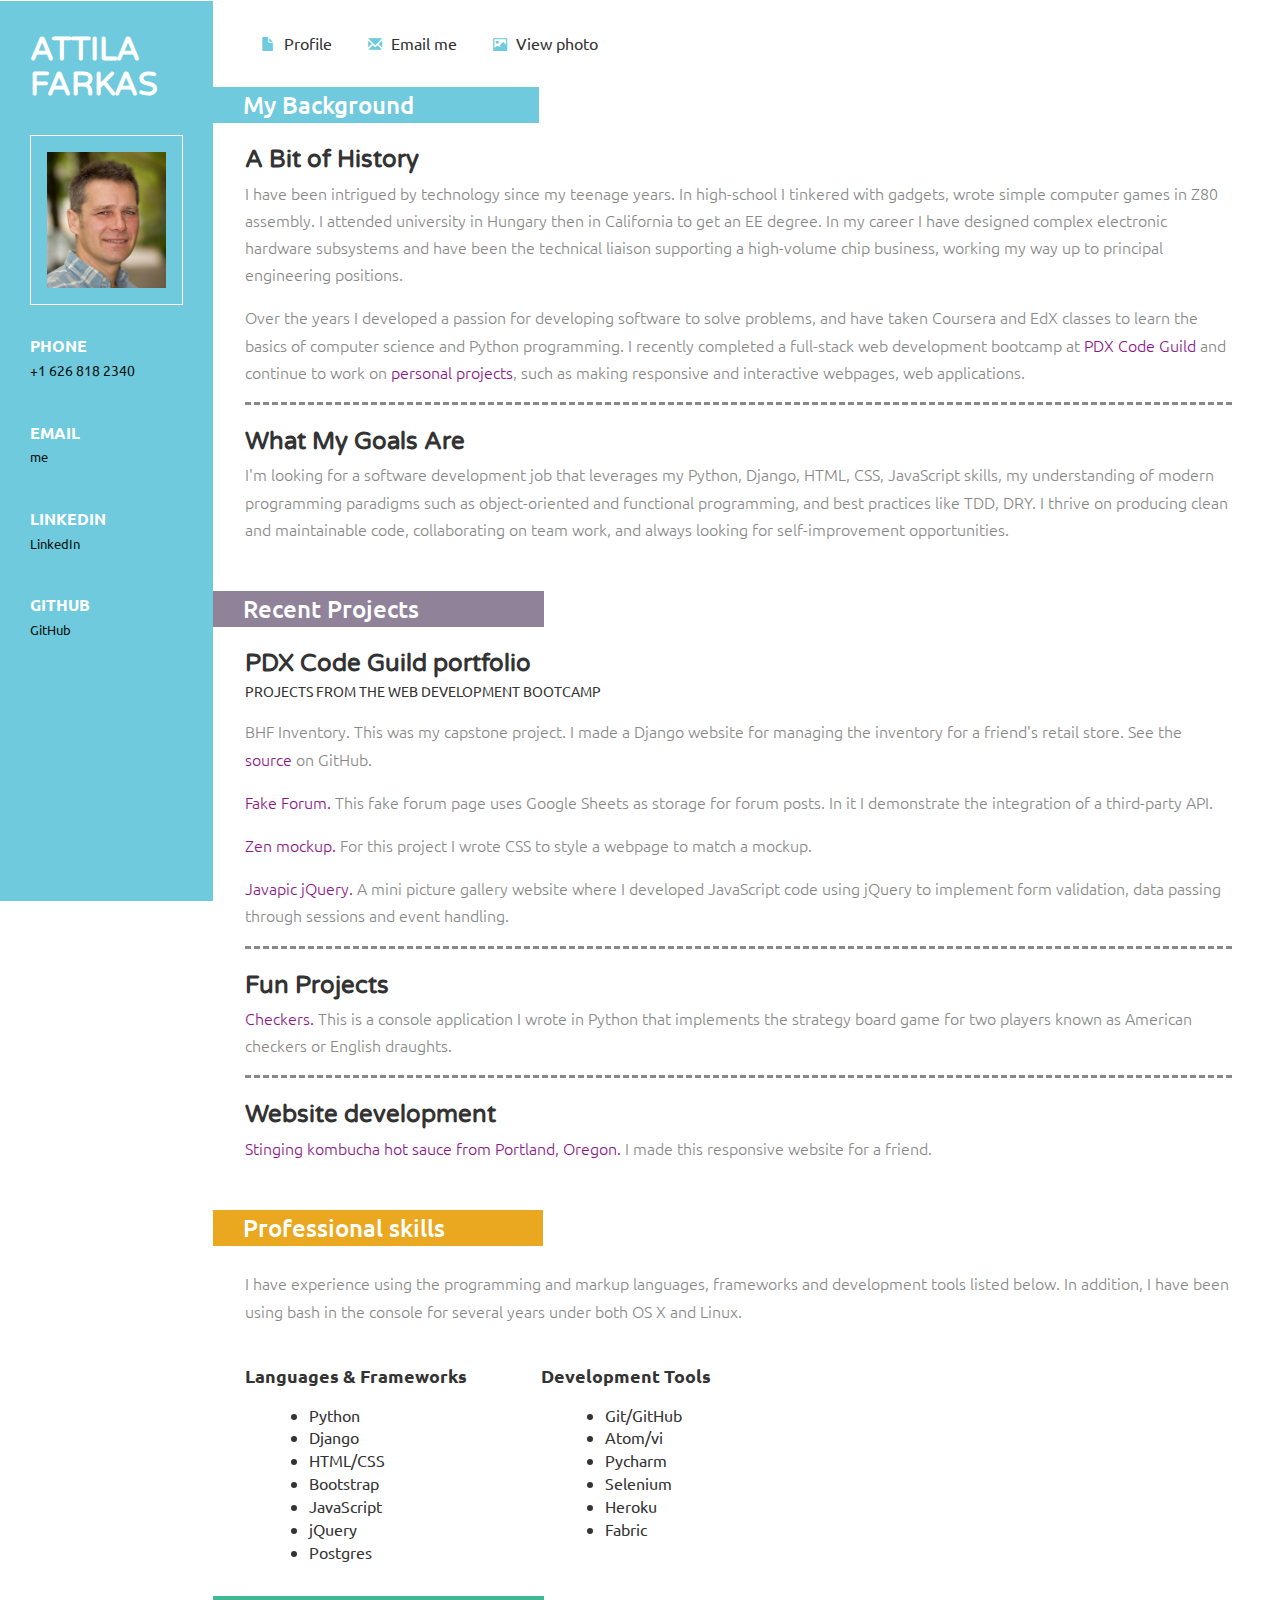
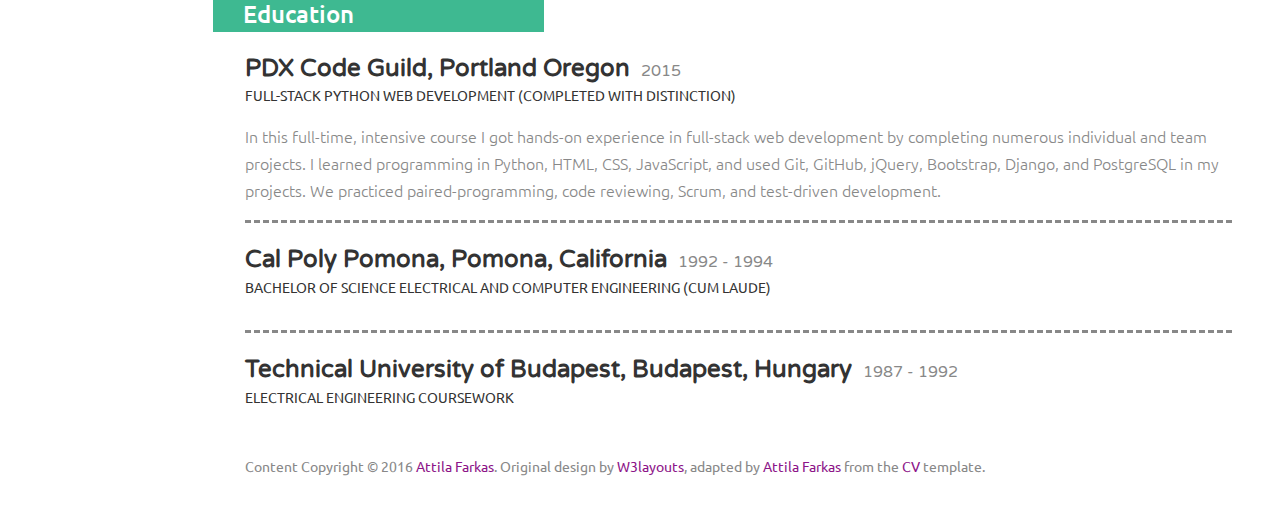
==== commit 243d378e: "Add website development section" ====
--- a/index.html
+++ b/index.html
@@ -60,7 +60,7 @@
 				 <li><a href="mailto:tyatya68@gmail.com" target="_blank"><span class="glyphicon glyphicon-envelope" aria-hidden="true"></span>Email me</a></li>
 				 <li><a class="play-icon popup-with-zoom-anim" href="#small-dialog"><span class="glyphicon glyphicon-picture" aria-hidden="true"></span>View photo</a></li>
 				 <div id="small-dialog" class="mfp-hide">
-					 <img src="images/attila.jpg" alt="Attila Farkas profile picture"/>
+					 <img src="images/attila.jpg" alt="Attila Farkas large profile picture"/>
 				 </div>
 				 <script>
 						$(document).ready(function() {
@@ -104,7 +104,11 @@
 			 </div>
 			 <div class="company_details">
 				 <h4>Fun Projects</h4>
-				 <p><a href="https://github.com/atifar/checkers" target="_blank">Checkers.</a> This is a console application I wrote in Python that implements the strategy board game for two players known as American checkers or English draughts.</p>
+				 <p class="cmpny1"><a href="https://github.com/atifar/checkers" target="_blank">Checkers.</a> This is a console application I wrote in Python that implements the strategy board game for two players known as American checkers or English draughts.</p>
+			 </div>
+       <div class="company_details">
+				 <h4>Website development</h4>
+				 <p><a href="http://www.kombuchahotsauce.com" target="_blank">Stinging kombucha hot sauce from Portland, Oregon.</a> I made this responsive website for a friend.</p>
 			 </div>
 		 </div>
 		 <div class="skills">
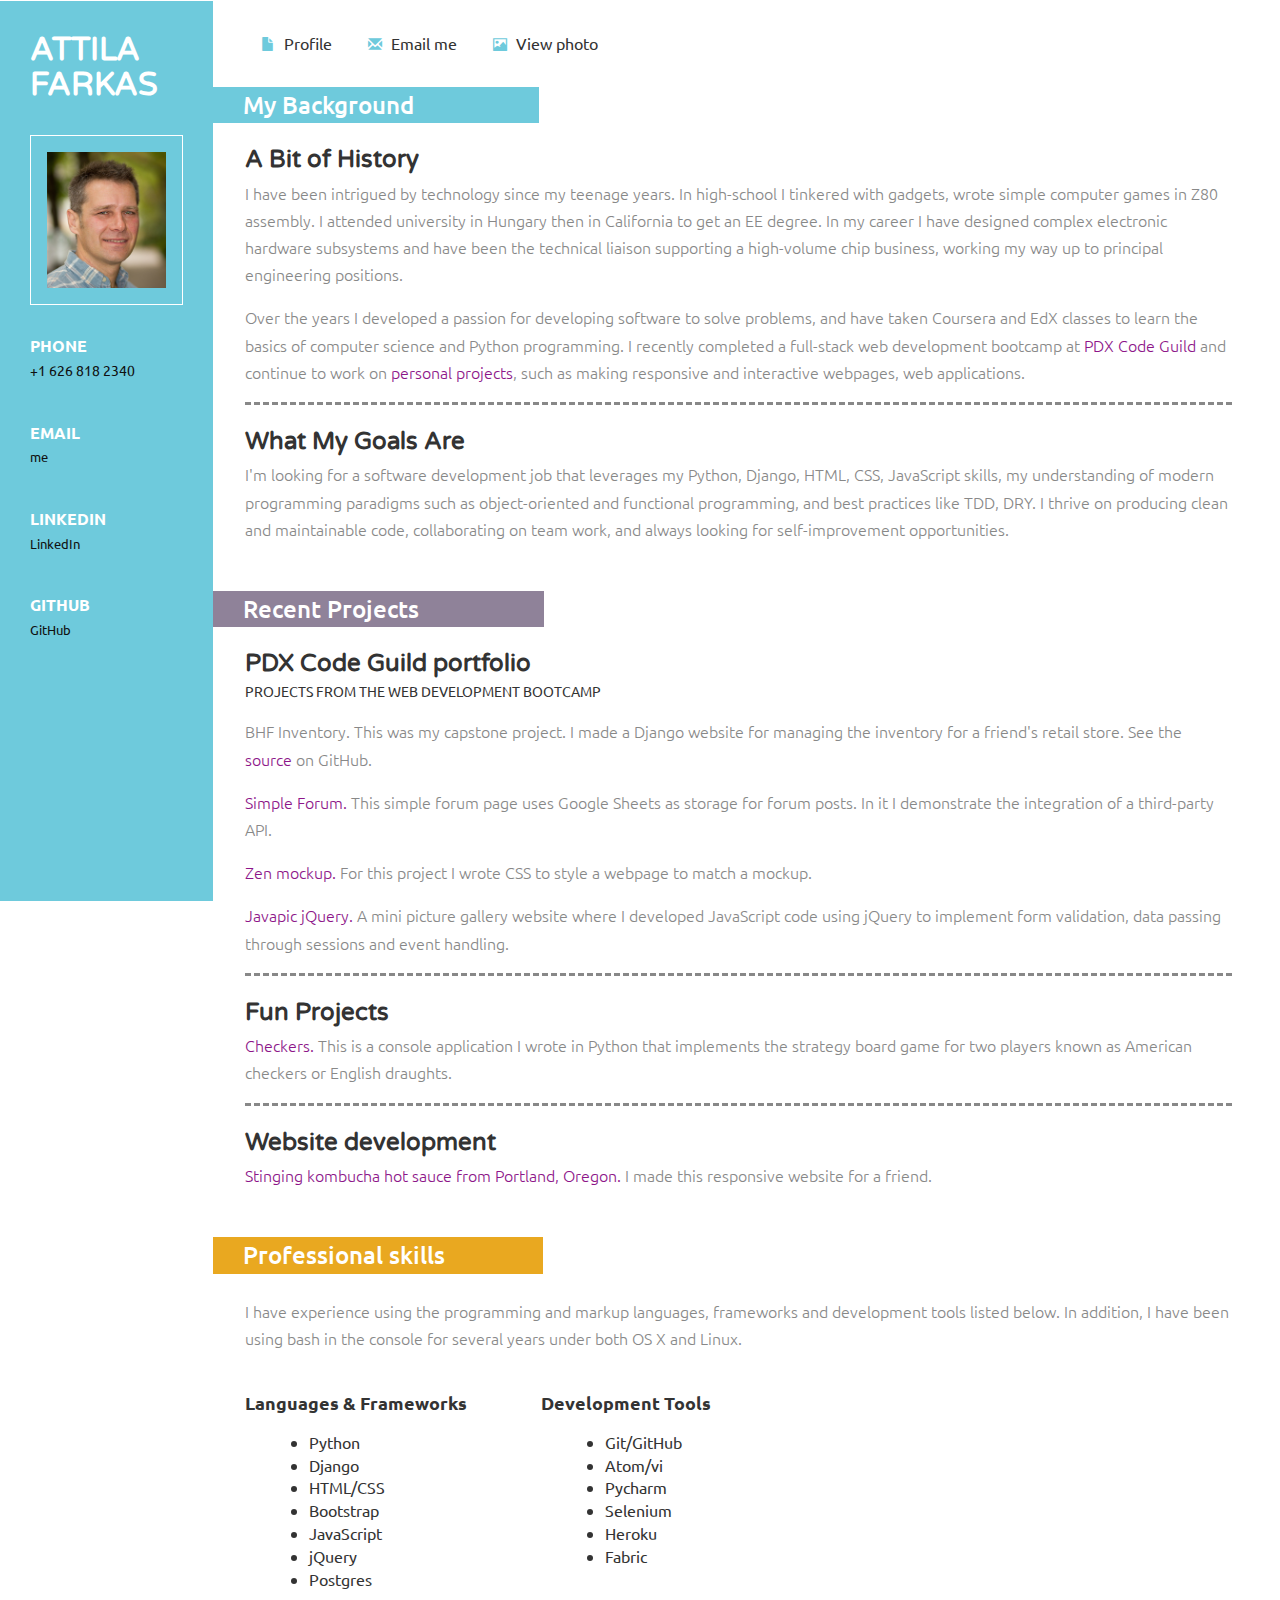
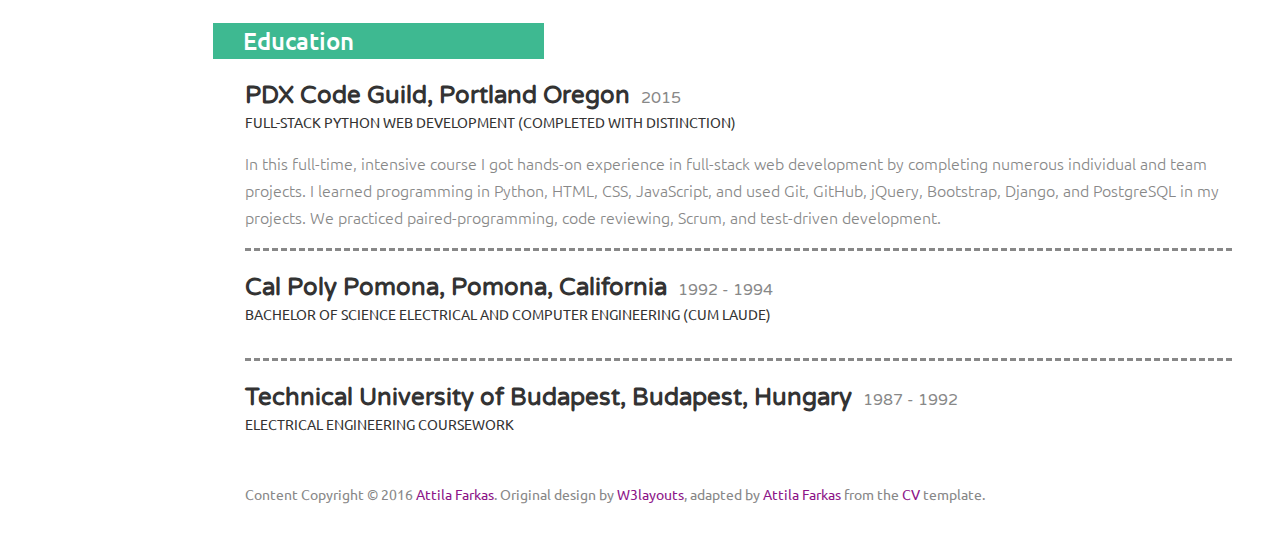
==== commit 69d53da4: "Update LinkedIn link, change forum name" ====
--- a/index.html
+++ b/index.html
@@ -41,7 +41,7 @@
 			 <h3>EMAIL</h3>
 			 <p><a href="mailto:tyatya68@gmail.com" target="_blank">me</a></p>
              <h3>LINKEDIN</h3>
-			 <p><a href="https://www.linkedin.com/in/attila-farkas-724aa151" target="_blank">LinkedIn</a></p>
+			 <p><a href="https://www.linkedin.com/in/attilafarkas1" target="_blank">LinkedIn</a></p>
              <h3>GITHUB</h3>
 			 <p><a href="https://github.com/atifar" target="_blank">GitHub</a></p>
 
@@ -98,7 +98,7 @@
 				 <h4>PDX Code Guild portfolio</h4>
 				 <h6>PROJECTS FROM THE WEB DEVELOPMENT BOOTCAMP</h6>
                  <p>BHF Inventory. This was my capstone project. I made a Django website for managing the inventory for a friend's retail store. See the <a href="https://github.com/atifar/BellaHomeInventory" target="_blank">source</a> on GitHub.</p>
-                 <p><a href="forum.html" target="_blank">Fake Forum.</a> This fake forum page uses Google Sheets as storage for forum posts. In it I demonstrate the integration of a third-party API.</p>
+                 <p><a href="forum.html" target="_blank">Simple Forum.</a> This simple forum page uses Google Sheets as storage for forum posts. In it I demonstrate the integration of a third-party API.</p>
                  <p><a href="zen_mockup.html" target="_blank">Zen mockup.</a> For this project I wrote CSS to style a webpage to match a mockup.</p>
                  <p class="cmpny1"><a href="jumbotron_query.html" target="_blank">Javapic jQuery.</a> A mini picture gallery website where I developed JavaScript code using jQuery to implement form validation, data passing through sessions and event handling.</p>
 			 </div>
